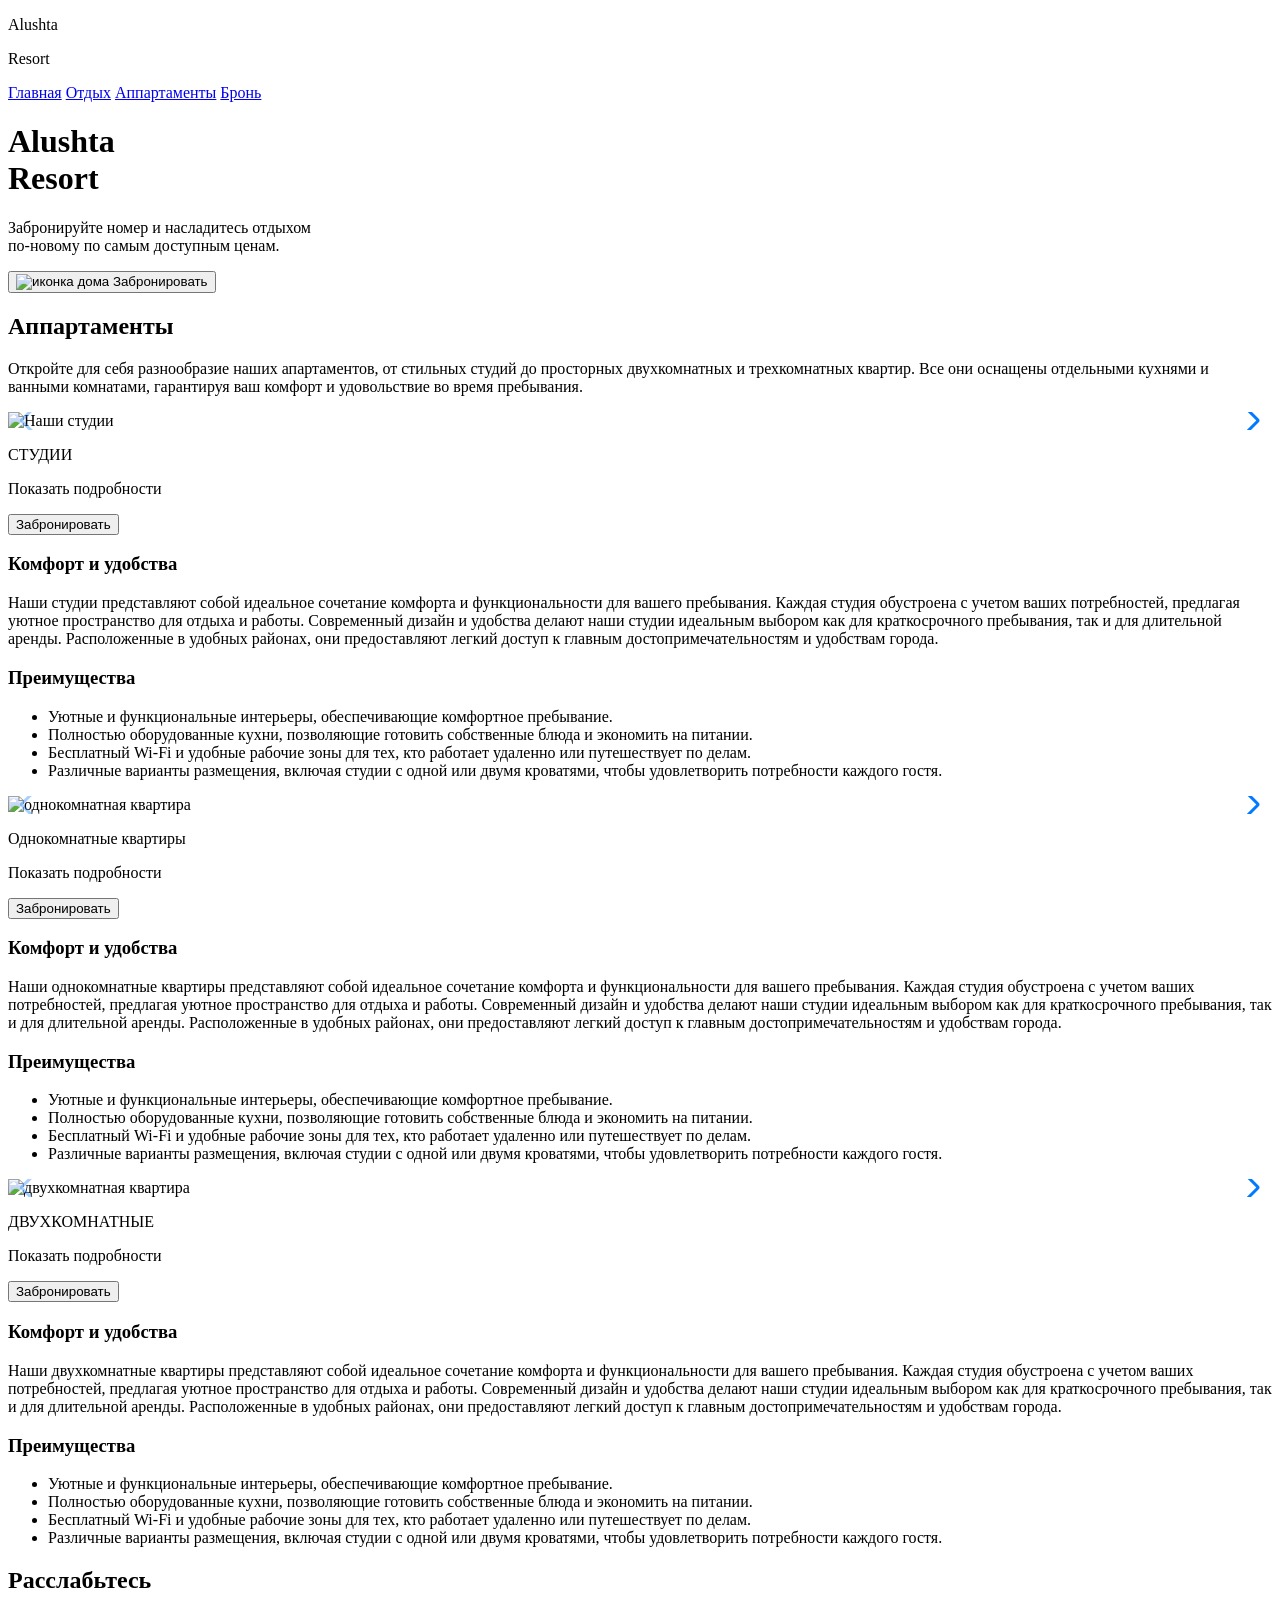
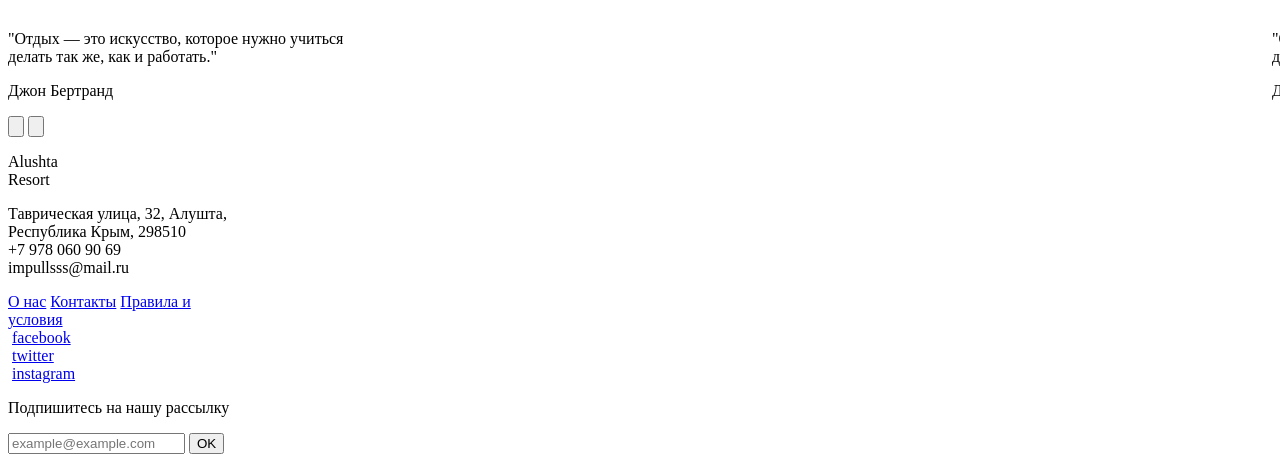
==== alushtaResort/alushta_resort/templates/alushta_resort/apartment.html @ 12c1118b "add templates" ====
<!DOCTYPE html>
<html lang="en">
  <head>
    <meta charset="UTF-8" />
    <meta name="viewport" content="width=device-width, initial-scale=1.0" />
    <link rel="stylesheet" href="./static/fonts/font.css" />
    <link rel="stylesheet" href="./static/styles/global.css" />
    <link rel="stylesheet" href="./static/styles/header.css" />
    <link rel="stylesheet" href="./static/styles/footer.css" />
    <link rel="stylesheet" href="./static/styles/relax.css" />
    <link rel="stylesheet" href="./static/styles/apartment.css" />
    <link rel="stylesheet" href="./static/styles/slider.css">
    <link rel="stylesheet" href="https://cdn.jsdelivr.net/npm/swiper@11/swiper-bundle.min.css" />
    <script defer src="./js/appatment.js"></script>
    <!-- <link rel="shortcut icon" href="images/" type="image/x-icon"> -->
    <title>Alushta Resort</title>
  </head>
  <body>
    <header class="header">
      <div class="decorated-zone"></div>
      <div class="header__upper">
        <div class="hotel-name header__icon">
          <p>Alushta</p>
          <p>Resort</p>
        </div>
        <nav class="header__navigation">
          <a href="./index">Главная</a>
          <a href="./rest">Отдых</a>
          <a class="header__navigation-item_active" href="./apartment">Аппартаменты</a>
          <a href="./booking">Бронь</a>
        </nav>
      </div>
      <div class="header__info shadow">
        <div>
          <h1 class="hotel-name title-text">Alushta <br />Resort</h1>
          <p>
            Забронируйте номер и насладитесь отдыхом <br />
            по-новому по самым доступным ценам.
          </p>
        </div>
        <div class="header__booking">
          <button class="header__booking-button">
            <img src="./static/svg/Group 37.svg" alt="иконка дома" />
            Забронировать
          </button>
        </div>
      </div>
    </header>
    <main class="main">
      <div class="main__title">
        <h2>Аппартаменты</h2>
        
          <p>
            Откройте для себя разнообразие наших апартаментов, от стильных студий
            до просторных двухкомнатных и трехкомнатных квартир. 
          
          Все они оснащены
            отдельными кухнями и ванными комнатами, гарантируя ваш комфорт и
            удовольствие во время пребывания.</p>

      </div>

      <div class="main__appartment-card">
        <div class="main__appartment-card-image">

          <div class="swiper mySwiper">
            <div class="swiper-button-next darker"></div>
            <div class="swiper-button-prev darker"></div>
            <div class="swiper-wrapper">
              <div class="swiper-slide">
                <div class="decorated-zone"></div>
                <img src="./static/images/apartment-images/studios/1.jpg" alt="Наши студии">
              </div>
              <div class="swiper-slide">
                <div class="decorated-zone"></div>
                <img src="./static/images/apartment-images/studios/2.jpg" alt="Наши студии">
              </div>
              <div class="swiper-slide">
                <div class="decorated-zone"></div>
                <img src="./static/images/apartment-images/studios/3.jpg" alt="Наши студии">
              </div>
            </div>
          </div>

        </div>
        <div class="main__appartment-card-title">
          <p>СТУДИИ</p>
        </div>
        <div class="main__appartment-card-footer">
          
            <div class="main__appartment-description">
              <div class="main__appartment-description-more-button">
                <div class="main__appartment-description-more-button-decoreated"></div>
              </div>
              <p>Показать подробности</p>
            </div>
            <button>Забронировать</button>
        </div>
        <div class="main__appartment-about"> 
          <h3>Комфорт и удобства</h3>
          <p>Наши студии представляют собой идеальное сочетание комфорта и функциональности для вашего пребывания. Каждая студия обустроена с учетом ваших потребностей, предлагая уютное пространство для отдыха и работы. Современный дизайн и удобства делают наши студии идеальным выбором как для краткосрочного пребывания, так и для длительной аренды. Расположенные в удобных районах, они предоставляют легкий доступ к главным достопримечательностям и удобствам города.
          </p>
          <h3>Преимущества</h3>
          <ul>
            <li>Уютные и функциональные интерьеры, обеспечивающие комфортное пребывание.
            </li>
            <li>Полностью оборудованные кухни, позволяющие готовить собственные блюда и экономить на питании.
            </li>
            <li>Бесплатный Wi-Fi и удобные рабочие зоны для тех, кто работает удаленно или путешествует по делам.
            </li>
            <li>Различные варианты размещения, включая студии с одной или двумя кроватями, чтобы удовлетворить потребности каждого гостя.</li>
          </ul>
        </div> 
      </div>

      <div class="main__appartment-card">
        
        <div class="main__appartment-card-image">

          <div class="swiper mySwiper">
            <div class="swiper-button-next darker"></div>
            <div class="swiper-button-prev darker"></div>
            <div class="swiper-wrapper">
              <div class="swiper-slide">
                <div class="decorated-zone"></div>
                <img src="./static/images/apartment-images/one-room/1.jpg" alt="однокомнатная квартира">
              </div>
              <div class="swiper-slide">
                <div class="decorated-zone"></div>
                <img src="./static/images/apartment-images/one-room/2.jpg" alt="однокомнатная квартира">
              </div>
              <div class="swiper-slide">
                <div class="decorated-zone"></div>
                <img src="./static/images/apartment-images/one-room/2.jpg" alt="однокомнатная квартира">
              </div>
            </div>
          </div>

        </div>
        <div class="main__appartment-card-title">
          <p>Однокомнатные квартиры</p>
        </div>
        <div class="main__appartment-card-footer">
          
            <div class="main__appartment-description">
              <div class="main__appartment-description-more-button">
                <div class="main__appartment-description-more-button-decoreated"></div>
              </div>
              <p>Показать подробности</p>
            </div>
            <button>Забронировать</button>
        </div>
        <div class="main__appartment-about"> 
          <h3>Комфорт и удобства</h3>
          <p>Наши однокомнатные квартиры представляют собой идеальное сочетание комфорта и функциональности для вашего пребывания. Каждая студия обустроена с учетом ваших потребностей, предлагая уютное пространство для отдыха и работы. Современный дизайн и удобства делают наши студии идеальным выбором как для краткосрочного пребывания, так и для длительной аренды. Расположенные в удобных районах, они предоставляют легкий доступ к главным достопримечательностям и удобствам города.
          </p>
          <h3>Преимущества</h3>
          <ul>
            <li>Уютные и функциональные интерьеры, обеспечивающие комфортное пребывание.
            </li>
            <li>Полностью оборудованные кухни, позволяющие готовить собственные блюда и экономить на питании.
            </li>
            <li>Бесплатный Wi-Fi и удобные рабочие зоны для тех, кто работает удаленно или путешествует по делам.
            </li>
            <li>Различные варианты размещения, включая студии с одной или двумя кроватями, чтобы удовлетворить потребности каждого гостя.</li>
          </ul>
        </div> 
      </div>


      <div class="main__appartment-card">

        <div class="main__appartment-card-image">

          <div class="swiper mySwiper">
            <div class="swiper-button-next darker"></div>
            <div class="swiper-button-prev darker"></div>
            <div class="swiper-wrapper">
              <div class="swiper-slide">
                <div class="decorated-zone"></div>
                <img src="./static/images/apartment-images/two-room/2.jpg" alt="двухкомнатная квартира">
              </div>
              <div class="swiper-slide">
                <div class="decorated-zone"></div>
                <img src="./static/images/apartment-images/two-room/3.jpg" alt="двухкомнатная квартира">
              </div>
              <div class="swiper-slide">
                <div class="decorated-zone"></div>
                <img src="./static/images/apartment-images/two-room/4.jpg" alt="двухкомнатная квартира">
              </div>
            </div>
          </div>

        </div>
        <div class="main__appartment-card-title">
          <p>ДВУХКОМНАТНЫЕ</p>
        </div>
        <div class="main__appartment-card-footer">
          
            <div class="main__appartment-description">
              <div class="main__appartment-description-more-button">
                <div class="main__appartment-description-more-button-decoreated"></div>
              </div>
              <p>Показать подробности</p>
            </div>
            <button>Забронировать</button>
        </div>
        <div class="main__appartment-about"> 
          <h3>Комфорт и удобства</h3>
          <p>Наши двухкомнатные квартиры представляют собой идеальное сочетание комфорта и функциональности для вашего пребывания. Каждая студия обустроена с учетом ваших потребностей, предлагая уютное пространство для отдыха и работы. Современный дизайн и удобства делают наши студии идеальным выбором как для краткосрочного пребывания, так и для длительной аренды. Расположенные в удобных районах, они предоставляют легкий доступ к главным достопримечательностям и удобствам города.
          </p>
          <h3>Преимущества</h3>
          <ul>
            <li>Уютные и функциональные интерьеры, обеспечивающие комфортное пребывание.
            </li>
            <li>Полностью оборудованные кухни, позволяющие готовить собственные блюда и экономить на питании.
            </li>
            <li>Бесплатный Wi-Fi и удобные рабочие зоны для тех, кто работает удаленно или путешествует по делам.
            </li>
            <li>Различные варианты размещения, включая студии с одной или двумя кроватями, чтобы удовлетворить потребности каждого гостя.</li>
          </ul>
        </div> 
      </div>

      <div class="main__relax swiperForRelax">
        <h2>Расслабьтесь</h2>
          <div class="swiper-wrapper">
            <div class="swiper-slide">
              <div class="main__relax-content">
                <p>
                  <span class="quote">
                    "Отдых — это искусство, которое нужно учиться <br />
                    делать так же, как и работать."</span
                  >
                </p>
                <p>Джон Бертранд</p>
              </div>
            </div>
            <div class="swiper-slide">
              <div class="main__relax-content">
                <p>
                  <span class="quote">
                    "Отдых — это искусство, которое нужно учиться <br />
                    делать так же, как и работать."</span
                  >
                </p>
                <p>Джон Бертранд</p>
              </div>
            </div>
          </div>
          <div class="main__relax-slider">
            <button class="main__relax-slider-button back main__relax-slider-button-back">
              <img src="./static/svg/arrow.svg" alt="" />
            </button>
            <button class="main__relax-slider-button next main__relax-slider-button-next">
              <img src="./static/svg/arrow.svg" alt="" />
            </button>
          </div>
        </div>

    </main>
    <footer class="footer">
      <div class="footer__info">
        <p class="hotel-name shadow">
          Alushta <br />
          Resort
        </p>
        <p>
          Таврическая улица, 32, Алушта, <br />
          Республика Крым, 298510 <br />
          +7 978 060 90 69 <br />
          impullsss@mail.ru
        </p>
      </div>
      <div class="footer__contacts">
        <a href="#">О нас</a>
        <a href="#">Контакты</a>
        <a href="#"
          >Правила и <br />
          условия</a
        >
      </div>
      <div class="footer__media">
        <div class="footer__media-content">
          <img src="./static/svg/facebook.svg" alt="" />
          <a href="#">facebook</a>
        </div>
        <div class="footer__media-content">
          <img src="./static/svg/twitter.svg" alt="" />

          <a href="#">twitter</a>
        </div>
        <div class="footer__media-content">
          <img src="./static/svg/instagram.svg" alt="" />
          <a href="#">instagram</a>
        </div>
      </div>
      <div class="footer__subscribe">
        <p>Подпишитесь на нашу рассылку</p>
        <div class="footer__subscribe-placeholder">
          <form>
            <input
              class="footer__subscribe-email"
              type="email"
              placeholder="example@example.com"
              id="email"
            />
            <input class="footer__subscribe-button" type="button" value="OK" />
          </form>
        </div>
      </div>
    </footer>
    <script src="https://cdn.jsdelivr.net/npm/swiper@11/swiper-bundle.min.js"></script>
    <script>
      var swiper = new Swiper(".mySwiper", {
        navigation: {
          nextEl: ".swiper-button-next",
          prevEl: ".swiper-button-prev",
        },
      });
      var swiperForRelax = new Swiper(".swiperForRelax", {
        loop: true,
        navigation: {
          nextEl: ".main__relax-slider-button-back",
          prevEl: ".main__relax-slider-button-next",
        },
      });
    </script>
  </body>
</html>

<!-- 
<div class="main__appartment-about"> 
  <h3>Комфорт и удобства</h3>
  <p>Наши студии представляют собой идеальное сочетание комфорта и функциональности для вашего пребывания. Каждая студия обустроена с учетом ваших потребностей, предлагая уютное пространство для отдыха и работы. Современный дизайн и удобства делают наши студии идеальным выбором как для краткосрочного пребывания, так и для длительной аренды. Расположенные в удобных районах, они предоставляют легкий доступ к главным достопримечательностям и удобствам города.
  </p>
  <h3>Преимущества</h3>
  <ul>
    <li>Уютные и функциональные интерьеры, обеспечивающие комфортное пребывание.
    </li>
    <li>Полностью оборудованные кухни, позволяющие готовить собственные блюда и экономить на питании.
    </li>
    <li>Бесплатный Wi-Fi и удобные рабочие зоны для тех, кто работает удаленно или путешествует по делам.
    </li>
    <li>Различные варианты размещения, включая студии с одной или двумя кроватями, чтобы удовлетворить потребности каждого гостя.</li>
  </ul>
</div> -->
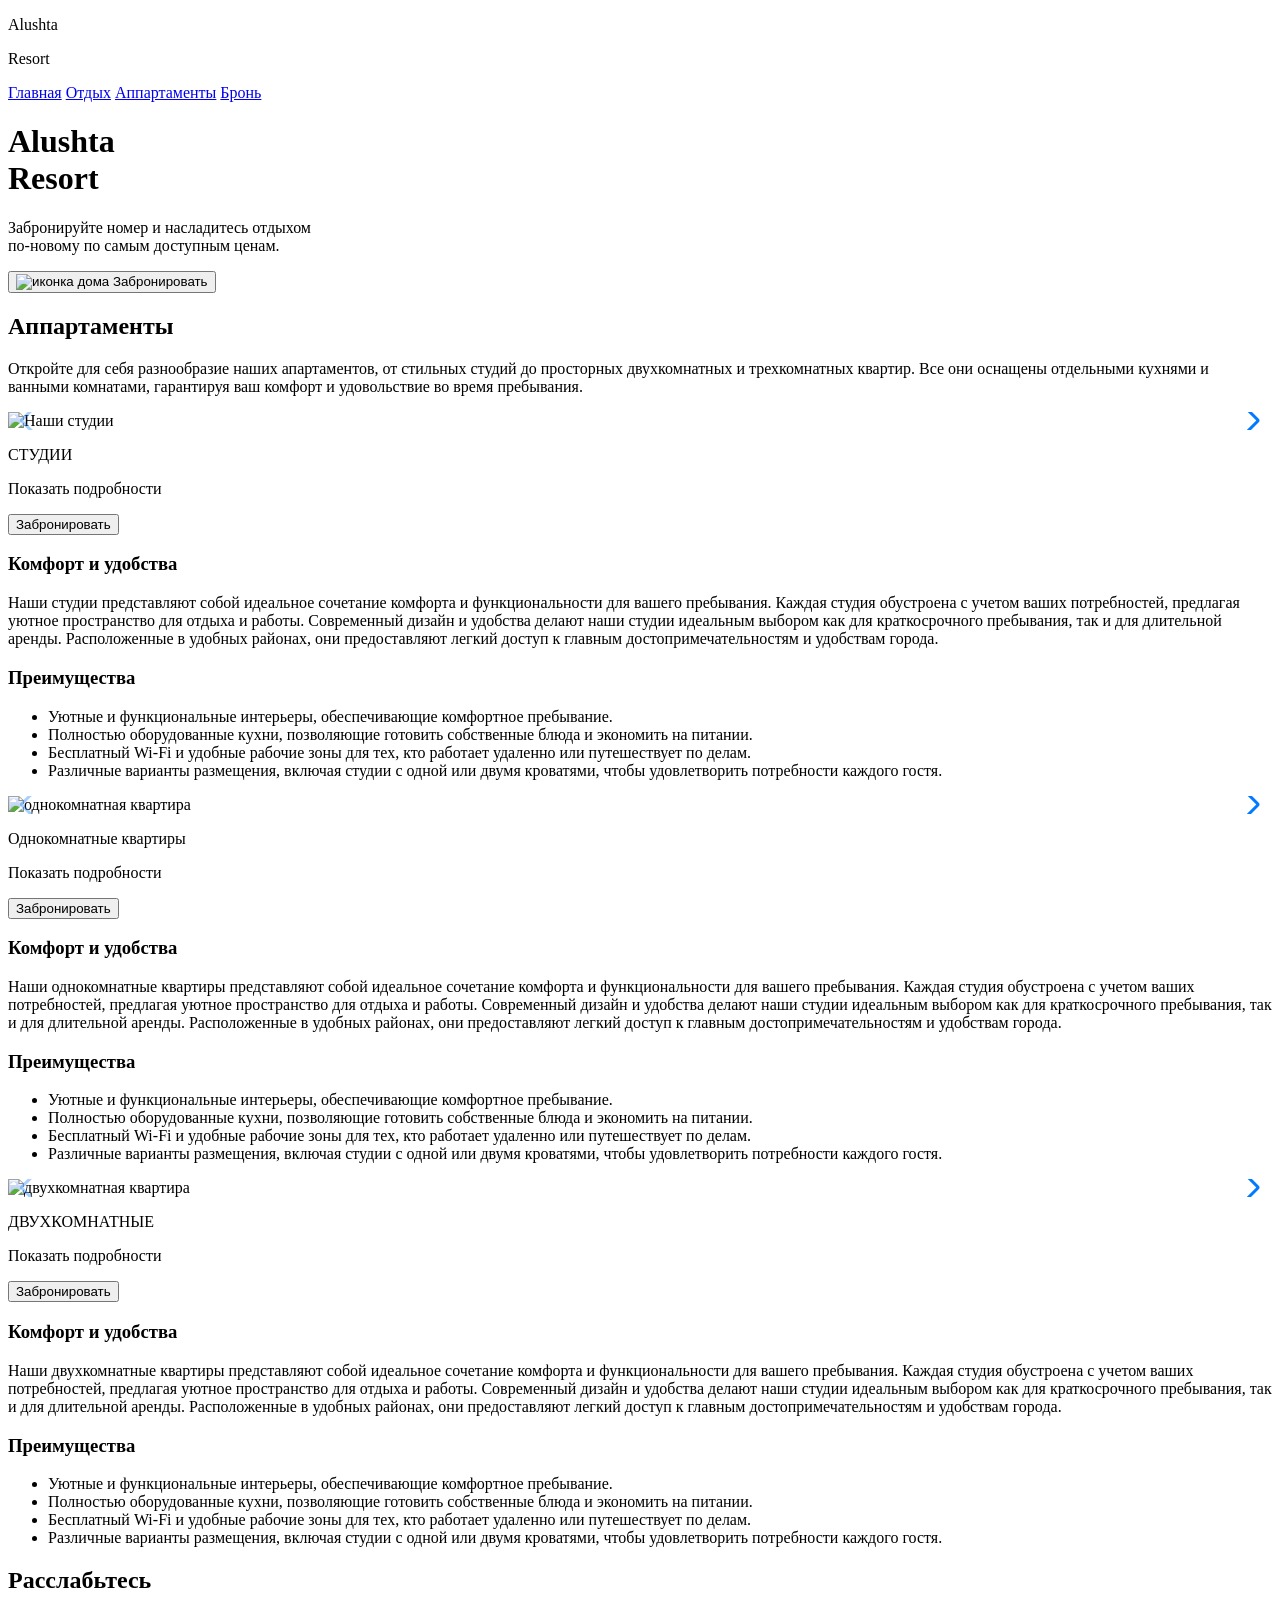
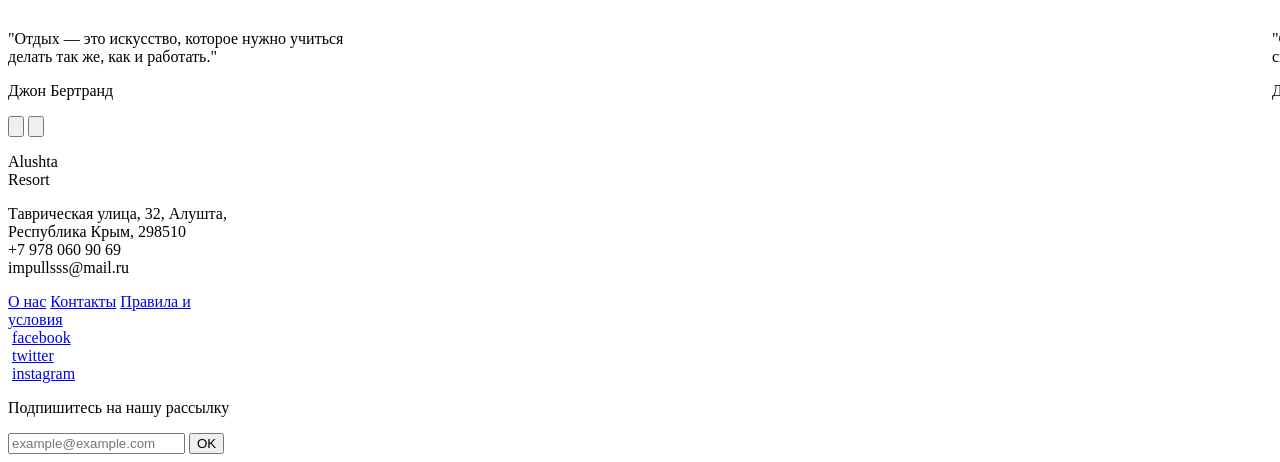
==== commit 502245e7: "fix some styles" ====
--- a/alushtaResort/alushta_resort/templates/alushta_resort/apartment.html
+++ b/alushtaResort/alushta_resort/templates/alushta_resort/apartment.html
@@ -39,10 +39,11 @@
           </p>
         </div>
         <div class="header__booking">
+          <a href="./booking">
           <button class="header__booking-button">
             <img src="./static/svg/Group 37.svg" alt="иконка дома" />
             Забронировать
-          </button>
+          </button></a>
         </div>
       </div>
     </header>
@@ -94,7 +95,8 @@
               </div>
               <p>Показать подробности</p>
             </div>
-            <button>Забронировать</button>
+            <a href="./booking">
+            <button>Забронировать</button></a>
         </div>
         <div class="main__appartment-about"> 
           <h3>Комфорт и удобства</h3>
@@ -148,7 +150,8 @@
               </div>
               <p>Показать подробности</p>
             </div>
-            <button>Забронировать</button>
+            <a href="./booking">
+            <button>Забронировать</button></a>
         </div>
         <div class="main__appartment-about"> 
           <h3>Комфорт и удобства</h3>
@@ -203,7 +206,8 @@
               </div>
               <p>Показать подробности</p>
             </div>
-            <button>Забронировать</button>
+            <a href="./booking">
+            <button>Забронировать</button></a>
         </div>
         <div class="main__appartment-about"> 
           <h3>Комфорт и удобства</h3>
@@ -225,6 +229,7 @@
       <div class="main__relax swiperForRelax">
         <h2>Расслабьтесь</h2>
           <div class="swiper-wrapper">
+            
             <div class="swiper-slide">
               <div class="main__relax-content">
                 <p>
@@ -236,17 +241,30 @@
                 <p>Джон Бертранд</p>
               </div>
             </div>
+
             <div class="swiper-slide">
               <div class="main__relax-content">
                 <p>
                   <span class="quote">
-                    "Отдых — это искусство, которое нужно учиться <br />
-                    делать так же, как и работать."</span
+                    "Способность расслабиться и принять отдых — это <br>
+способность видеть красоту даже в самых простых вещах."</span
                   >
                 </p>
-                <p>Джон Бертранд</p>
-              </div>
-            </div>
+                <p>Дэвид Аллен</p>
+              </div>
+            </div>
+
+            <div class="swiper-slide">
+              <div class="main__relax-content">
+                <p>
+                  <span class="quote">
+                    "Иногда самым продуктивным будет сесть и ничего не делать."</span
+                  >
+                </p>
+                <p>Уинни Пух (Алан Милн)</p>
+              </div>
+            </div>
+
           </div>
           <div class="main__relax-slider">
             <button class="main__relax-slider-button back main__relax-slider-button-back">
@@ -273,8 +291,8 @@
         </p>
       </div>
       <div class="footer__contacts">
-        <a href="#">О нас</a>
-        <a href="#">Контакты</a>
+        <a href="./index">О нас</a>
+        <a href="./booking">Контакты</a>
         <a href="#"
           >Правила и <br />
           условия</a
@@ -327,21 +345,4 @@
       });
     </script>
   </body>
-</html>
-
-<!-- 
-<div class="main__appartment-about"> 
-  <h3>Комфорт и удобства</h3>
-  <p>Наши студии представляют собой идеальное сочетание комфорта и функциональности для вашего пребывания. Каждая студия обустроена с учетом ваших потребностей, предлагая уютное пространство для отдыха и работы. Современный дизайн и удобства делают наши студии идеальным выбором как для краткосрочного пребывания, так и для длительной аренды. Расположенные в удобных районах, они предоставляют легкий доступ к главным достопримечательностям и удобствам города.
-  </p>
-  <h3>Преимущества</h3>
-  <ul>
-    <li>Уютные и функциональные интерьеры, обеспечивающие комфортное пребывание.
-    </li>
-    <li>Полностью оборудованные кухни, позволяющие готовить собственные блюда и экономить на питании.
-    </li>
-    <li>Бесплатный Wi-Fi и удобные рабочие зоны для тех, кто работает удаленно или путешествует по делам.
-    </li>
-    <li>Различные варианты размещения, включая студии с одной или двумя кроватями, чтобы удовлетворить потребности каждого гостя.</li>
-  </ul>
-</div> -->+</html>
